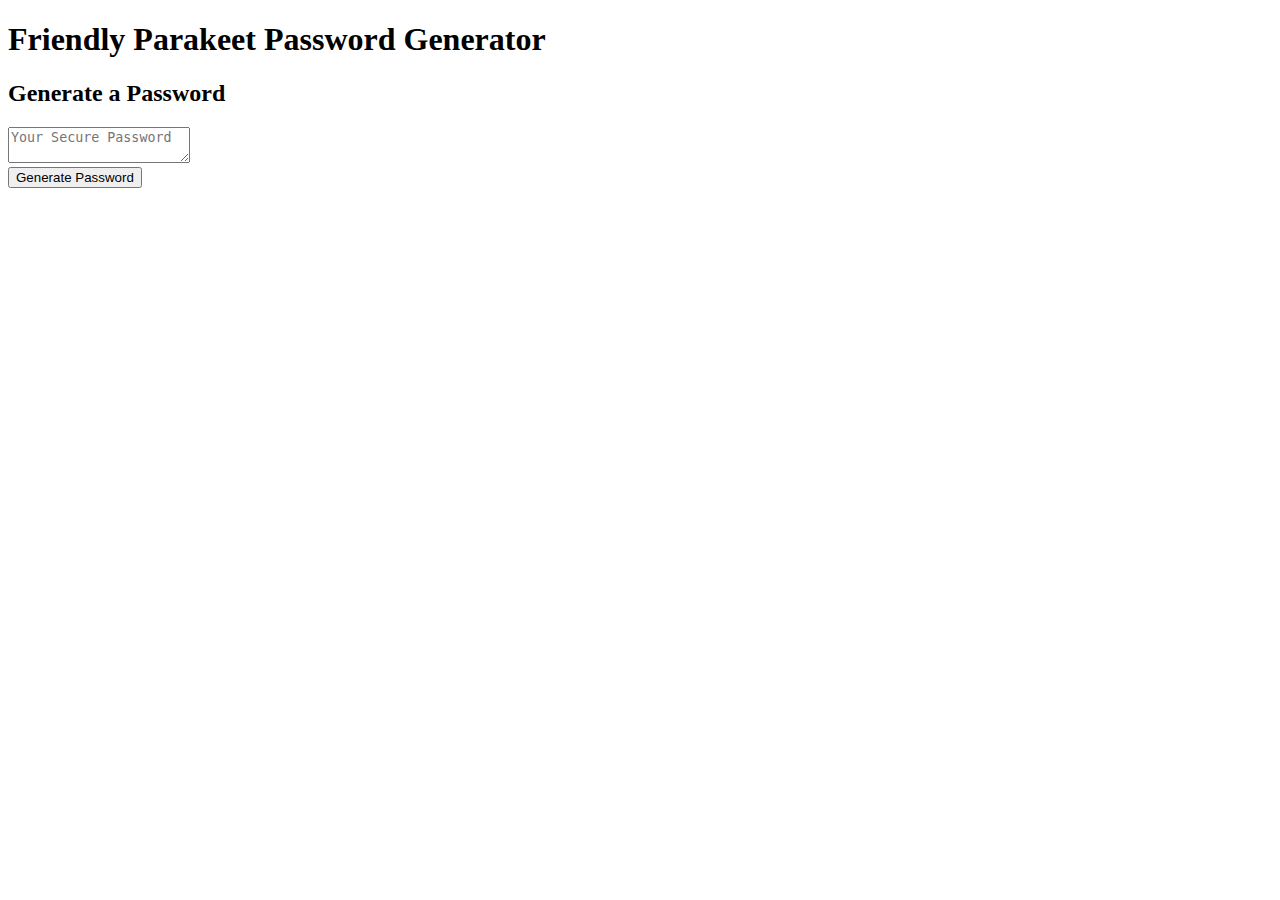
==== index.html @ e1837a2f "Fixing root directory issue" ====
<!DOCTYPE html>
<html lang="en">
  <head>
    <meta charset="UTF-8" />
    <meta name="viewport" content="width=device-width, initial-scale=1.0" />
    <meta http-equiv="X-UA-Compatible" content="ie=edge" />
    <title>Password Generator</title>
    <link rel="stylesheet" href="style.css" />
  </head>
  <body>
    <div class="wrapper">
      <header>
        <h1>Friendly Parakeet Password Generator</h1>
      </header>
      <div class="card">
        <div class="card-header">
          <h2>Generate a Password</h2>
        </div>  
        <div class="card-body">
          <textarea
            readonly
            id="password"
            placeholder="Your Secure Password"
            aria-label="Generated Password"
          ></textarea>
        </div>
        <div class="card-footer">
          <button id="generate" class="btn">Generate Password</button>
        </div>
      </div>
    </div>
    <script src="script.js"></script>
  </body>
</html>
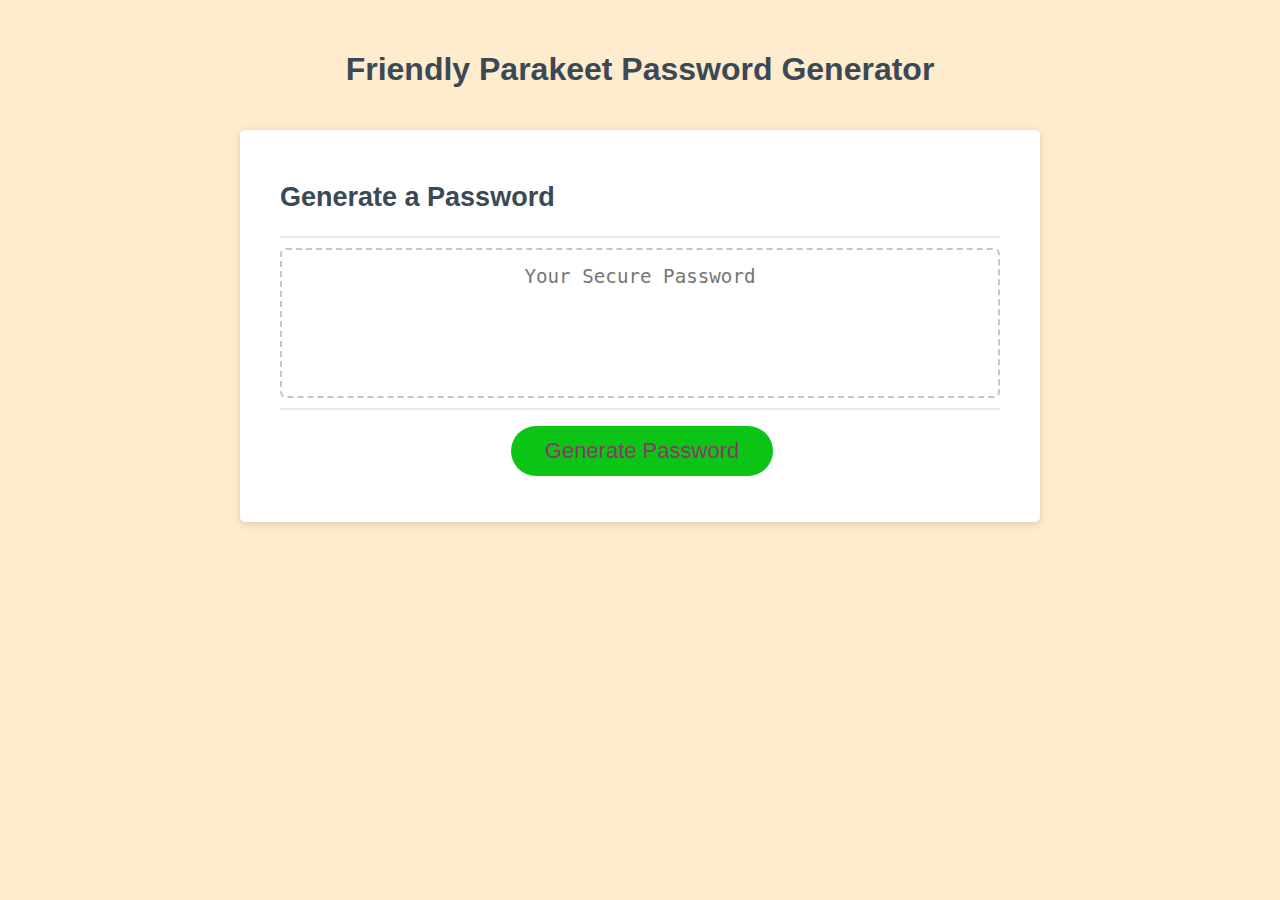
==== commit 3a5d92ee: "updated links to css and js" ====
--- a/index.html
+++ b/index.html
@@ -5,7 +5,7 @@
     <meta name="viewport" content="width=device-width, initial-scale=1.0" />
     <meta http-equiv="X-UA-Compatible" content="ie=edge" />
     <title>Password Generator</title>
-    <link rel="stylesheet" href="style.css" />
+    <link rel="stylesheet" href="/Assets/CSS/style.css" />
   </head>
   <body>
     <div class="wrapper">
@@ -29,6 +29,6 @@
         </div>
       </div>
     </div>
-    <script src="script.js"></script>
+    <script src="/Assets/JS/script.js"></script>
   </body>
 </html>
--- a/Assets/CSS/style.css
+++ b/Assets/CSS/style.css
@@ -0,0 +1,143 @@
+*,
+*::before,
+*::after {
+  box-sizing: border-box;
+}
+
+html,
+body,
+.wrapper {
+  height: 100%;
+  margin: 0;
+  padding: 0;
+  background-color: blanchedalmond;
+  border: 20px;
+}
+
+body {
+  font-family: sans-serif;
+  background-color: #f9fbfd;
+}
+
+.wrapper {
+  padding-top: 30px;
+  padding-left: 20px;
+  padding-right: 20px;
+}
+
+header {
+  text-align: center;
+  padding: 20px;
+  padding-top: 0px;
+  color: hsl(206, 17%, 28%);
+  font-family: 'Segoe UI', Tahoma, Geneva, Verdana, sans-serif;
+}
+
+.card {
+  background-color: hsl(0, 0%, 100%);
+  border-radius: 5px;
+  border-width: 1px;
+  box-shadow: rgba(0, 0, 0, 0.15) 0px 2px 8px 0px;
+  color: hsl(206, 17%, 28%);
+  font-size: 18px;
+  margin: 0 auto;
+  max-width: 800px;
+  padding: 30px 40px;
+}
+
+.card-header::after {
+  content: " ";
+  display: block;
+  width: 100%;
+  background: #e7e9eb;
+  height: 2px;
+  color: purple;
+}
+
+.card-body {
+  min-height: 100px;
+}
+
+.card-footer {
+  text-align: center;
+}
+
+.card-footer::before {
+  content: " ";
+  display: block;
+  width: 100%;
+  background: #e7e9eb;
+  height: 2px;
+}
+
+.card-footer::after {
+  content: " ";
+  display: block;
+  clear: both;
+}
+
+.btn {
+  border: none;
+  background-color: rgb(12, 196, 21);
+  border-radius: 25px;
+  box-shadow: rgba(0, 0, 0, 0.1) 0px 1px 6px 0px rgba(0, 0, 0, 0.2) 0px 1px 1px
+    0px;
+  color: hsl(325, 43%, 38%);
+  display: inline-block;
+  font-size: 22px;
+  line-height: 22px;
+  margin: 16px 16px 16px 20px;
+  padding: 14px 34px;
+  text-align: center;
+  cursor: pointer;
+}
+
+button[disabled] {
+  cursor: default;
+  background: #c0c7cf;
+}
+
+.float-right {
+  float: right;
+}
+
+#password {
+  -webkit-appearance: none;
+  -moz-appearance: none;
+  appearance: none;
+  border: none;
+  display: block;
+  width: 100%;
+  padding-top: 15px;
+  padding-left: 15px;
+  padding-right: 15px;
+  padding-bottom: 85px;
+  font-size: 1.2rem;
+  text-align: center;
+  margin-top: 10px;
+  margin-bottom: 10px;
+  border: 2px dashed #c0c7cf;
+  border-radius: 6px;
+  resize: none;
+  overflow: hidden;
+ color: purple;
+}
+
+@media (max-width: 690px) {
+  .btn {
+    font-size: 1rem;
+    margin: 16px 0px 0px 0px;
+    padding: 10px 15px;
+  }
+
+  #password {
+    font-size: 1rem;
+    color: red;
+  }
+}
+
+@media (max-width: 500px) {
+  .btn {
+    font-size: 0.8rem;
+  }
+}
